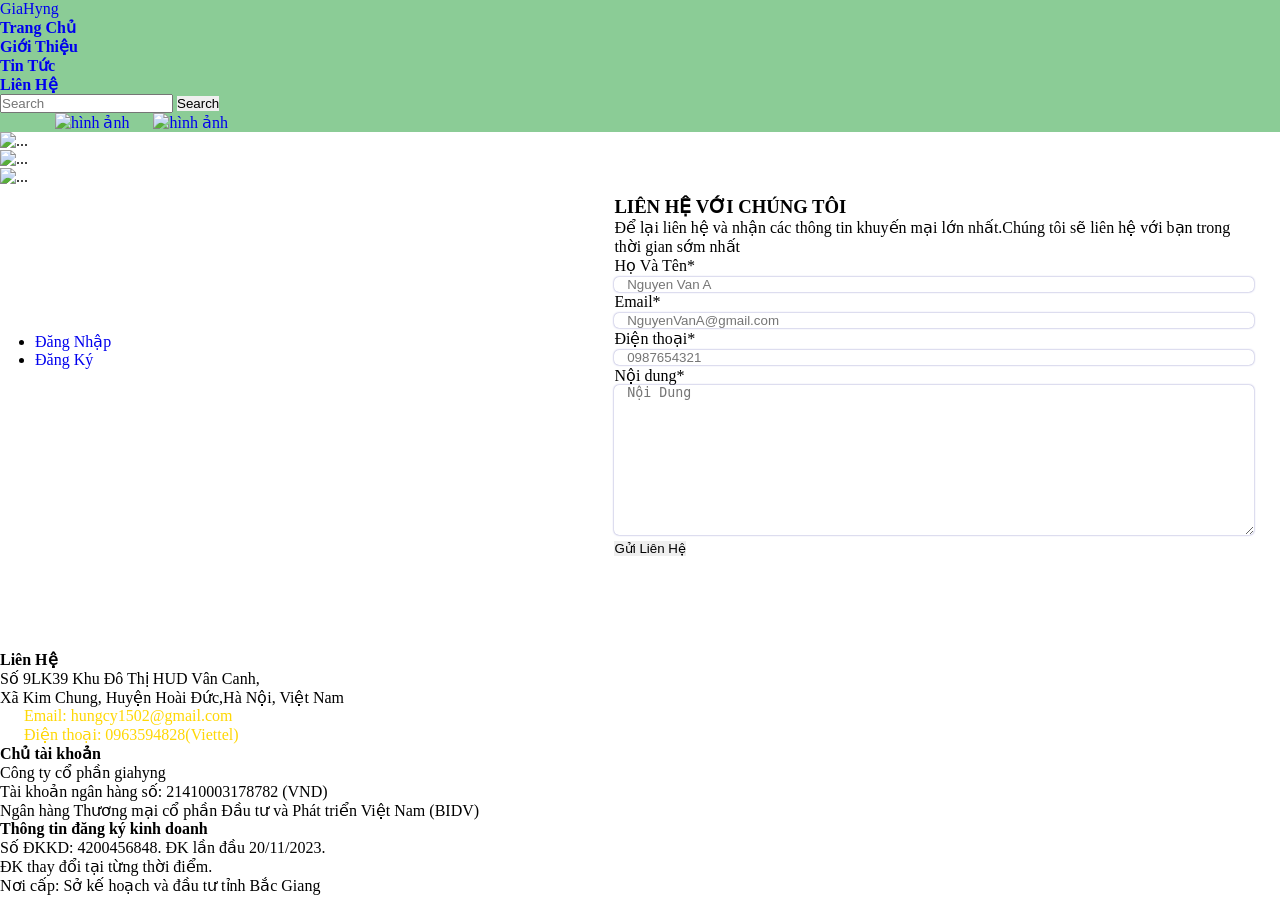
==== contact.html @ 60985d39 "upload" ====
<!DOCTYPE html>
<html lang="en">
<head>
    <meta charset="UTF-8">
    <meta name="viewport" content="width=device-width, initial-scale=1.0">
    <title>Liên Hệ</title>
    <link href="../../bootstrap-5.3.2-dist/bootstrap-5.3.2-dist/css/bootstrap.min.css" rel="stylesheet"
        integrity="sha384-T3c6CoIi6uLrA9TneNEoa7RxnatzjcDSCmG1MXxSR1GAsXEV/Dwwykc2MPK8M2HN" crossorigin="anonymous">
    <link rel="stylesheet" href="style.css">
</head>
<body>
    <header class="sticky-top">
        <nav class="navbar navbar-expand-lg">
            <div class="container">
                <a class="navbar-brand" href="#">GiaHyng</a>
                <button class="navbar-toggler" type="button" data-bs-toggle="collapse"
                    data-bs-target="#navbarSupportedContent" aria-controls="navbarSupportedContent"
                    aria-expanded="false" aria-label="Toggle navigation">
                    <span class="navbar-toggler-icon"></span>
                </button>
                <div class="collapse navbar-collapse" id="navbarSupportedContent">
                    <ul class="navbar-nav me-auto mb-2 mb-lg-0">
                        <li class="nav-item">
                            <a class="nav-link" href="../WEB106_PH46928_ASSMENT_GD2/index.html">Trang Chủ</a>
                        </li>
                        <li class="nav-item">
                            <a class="nav-link" href="#">Giới Thiệu</a>
                        </li>
                        <li class="nav-item">
                            <a class="nav-link" href="../WEB106_PH46928_ASSMENT_GD2/news.html
                            ">Tin Tức</a>
                        </li>
                        <li class="nav-item">
                            <a class="nav-link" href="contact.html">Liên Hệ</a>
                        </li>
                    </ul>
                    <form class="d-flex" role="search">
                        <input class="form-control me-2" type="search" placeholder="Search" aria-label="Search">
                        <button class="btn btn-outline-dark" type="submit">Search</button>
                    </form>
                    <div class="icon d-none d-lg-block">
                        <div class="dropdown">
                            <a class="" href="#" role="button" data-bs-toggle="dropdown" aria-expanded="false">
                                <img id="icon" src="../WEB106_PH46928_ASSMENT_GD2/image/dang-nhap.png" alt="hình ảnh">
                            </a>
                            <ul class="dropdown-menu">
                                <li><a class="dropdown-item" href="#">Đăng Nhập</a></li>
                                <li><a class="dropdown-item" href="#">Đăng Ký</a></li>
                            </ul>
                            <a href="#1"><img id="icon" src="../WEB106_PH46928_ASSMENT_GD2/image/luu.png"
                                    alt="hình ảnh"></a>
                        </div>
                    </div>
                </div>
            </div>
        </nav>
    </header>
    
        <div id="carouselExampleSlidesOnly" class="carousel slide" data-bs-ride="carousel">
            <div class="carousel-inner">
              <div class="carousel-item active">
                <img src="../WEB106_PH46928_ASSMENT_GD2/image/banner-news4.jpg" class="d-block w-100" alt="...">
              </div>
              <div class="carousel-item">
                <img src="../WEB106_PH46928_ASSMENT_GD2/image/banner-news5.jpg" class="d-block w-100" alt="...">
              </div>
              <div class="carousel-item">
                <img src="../WEB106_PH46928_ASSMENT_GD2/image/banner-news6.jpg" class="d-block w-100" alt="...">
              </div>
            </div>
          </div>
    </div>
    <div class="container">
        <div class="infor-contact">
        <div class="myhome-map mt-4">
            <iframe src="https://www.google.com/maps/embed?pb=!1m18!1m12!1m3!1d232.74263589169857!2d105.73329317491626!3d21.03739999776195!2m3!1f0!2f0!3f0!3m2!1i1024!2i768!4f13.1!3m3!1m2!1s0x313454605a84a939%3A0xe5d589fc0bc3591d!2zSFVEIFbDom4gQ2FuaCwgS2h1IGNodW5nIGPGsCBDVCBOdW1iZXIgT25lLCBWw6JuIENhbmgsIEhvw6BpIMSQ4bupYywgSMOgIE7hu5lpLCBWaWV0bmFt!5e0!3m2!1sen!2s!4v1701225757605!5m2!1sen!2s"width="100%" height="450" style="border:0;" allowfullscreen="" loading="lazy" referrerpolicy="no-referrer-when-downgrade"></iframe>
        </div>
        <div class="contact-with-me ms-md-4 my-4">
            <h3>LIÊN HỆ VỚI CHÚNG TÔI</h3>
            <p>Để lại liên hệ và nhận các thông tin khuyến mại lớn nhất.Chúng tôi sẽ liên hệ với bạn trong thời gian sớm nhất</p>
            <form action="">
                <label for="name" >Họ Và Tên*</label>
                <br>
                <input type="text" name="name" id="input" placeholder="Nguyen Van A" required>
                <br>
                <label for="name">Email*</label>
                <br>
                <input type="email" name="email" id="input" placeholder="NguyenVanA@gmail.com" required>
                <br>
                <label for="phone">Điện thoại*</label>
                <br>
                <input type="tel" name="phone" id="input" placeholder="0987654321" required>
                <br>
                <label for="name">Nội dung*</label>
                <br>
                <textarea name="messenger" id="content-contect" cols="30" rows="10" placeholder="Nội Dung" required></textarea>
                <br>
                <button type="submit" class="btn btn-primary">Gửi Liên Hệ</button>
            </form>
        </div>
    </div>
</div>
    <footer>
        <div class="bg-dark">
            <div class="row footer-content text-white p-3">
                <div class="col-md-4">
                    <h4>Liên Hệ</h4>
                    <p>Số 9LK39 Khu Đô Thị HUD Vân Canh,<br>Xã Kim Chung, Huyện Hoài Đức,Hà Nội, Việt Nam</p>
                    <div class="email">
                        <img id="icon" src="../WEB106_PH46928_ASSMENT_GD2/image/mail.svg" alt="">
                        <span>Email: <a href="mailto:hungcy1502@gmail.com">hungcy1502@gmail.com</a></span>
                    </div>
                    <div class="tel my-3">
                        <img src="../WEB106_PH46928_ASSMENT_GD2/image/phone.svg" alt="" id="icon">
                        <span>Điện thoại: <a href="tel:0963594828">0963594828(Viettel)</a></span>
                    </div>

                </div>
                <div class="col-md-4">
                    <h4>Chủ tài khoản</h4>
                    <p>Công ty cổ phần giahyng</p>
                    <p>Tài khoản ngân hàng số: 21410003178782 (VND)</p>
                    <p>Ngân hàng Thương mại cổ phần Đầu tư và Phát triển Việt Nam (BIDV)</p>
                </div>
                <div class="col-md-4">
                    <h4>Thông tin đăng ký kinh doanh</h4>
                    <p>Số ĐKKD: 4200456848. ĐK lần đầu 20/11/2023.</p>
                    <p>ĐK thay đổi tại từng thời điểm.</p>
                    <p>Nơi cấp: Sở kế hoạch và đầu tư tỉnh Bắc Giang</p>
                </div>
            </div>
        </div>

    </footer>
</body>
<script src="../../bootstrap-5.3.2-dist/bootstrap-5.3.2-dist/js/bootstrap.bundle.min.js"
        integrity="sha384-C6RzsynM9kWDrMNeT87bh95OGNyZPhcTNXj1NW7RuBCsyN/o0jlpcV8Qyq46cDfL"
        crossorigin="anonymous"></script>
</html>
---- style.css ----
*{
    margin: 0;
    padding: 0;
    box-sizing: border-box;
}
a{
    text-decoration: none;
}
.navbar{
    background-color: #8BCC96;
}
.nav-link{
    font-weight: 600;
}
.icon{
    margin-left: 35px;
}
#icon{
    width: 30px;
    margin-left: 20px;
}
.dropdown-menu {
    position: absolute;
    margin-top: 200px;
}

.container .slogan p{
    font-size: 2.2vw;
    color: #796c6c;
}
.container .slogan h2 {
    font-size: 2.5vw;
    margin: 1vw 5vw;
}
.product{
    display: flex;
    flex-wrap: wrap;
    overflow: hidden;
    justify-content: space-between;
}
.card-img{
    width: 100%;
    height: 63%;
    position: relative;
    overflow: hidden;
}
.shadow{
    position: absolute;
    width: 100%;
    height: 100%;
    top: 100%;
    background:rgba(26, 25, 25, 0.8);
}
.cards{
    position: relative;
    object-fit: cover;
    border-radius: 10px;
    height: 320px;
    margin-bottom: 30px;
    overflow: hidden;
    box-shadow: 3px 3px rgba(0,0,0,.075);
    border: 1px solid #dddfe2;
    cursor: pointer;
}
.view-all{
    position: absolute;
    width: 100%;
    height: 100%;
    display: none;
   
}
.view-all a{
    color: aliceblue;
    text-decoration: none;
}
.card-body{
    height: 26%;
    padding: 5px;
}

.cards img{
   width: 100%;
   height: 200px;
}
.tel,.email,footer a{
    color: #FFD705;
}
.next-page a{
    outline: none;
    color: black;
    border-radius: 5px;
    box-shadow: 4px 4px rgb(194, 181, 241);
    background-color: #f0f2f6;
    font-weight: 600;
    width: 40px;
}
.next-page{
    width: 150px;
    height: 50px;
    margin-bottom: 1vw;
   
}
footer{
    clear: both;
}
.cards:hover{
    .shadow{
        top: 0;
        transition: all 0.5s ease;
    }
    .view-all{
        display: flex;
        justify-content: center;
        align-items: center;
    }
}
.next-page a:hover{
    background-color: black;
    color: white;
    box-shadow: 3px 3px rgb(203, 193, 193);
}



/* news */
.ctn-news{
    display: flex;
    flex-wrap: wrap;
}
.banner{
    width: 100%;
}
.news{
    overflow: hidden;
}

.news:hover {
    background-color: #8BCC96;
}
.travel-exp{
    display: flex;
    flex-wrap: wrap;
    justify-content: space-between;
}
.travel-img_exp{
    width: 30%;
    position: relative;
    cursor: pointer;
    overflow: hidden;
}
.travel-img_exp img{
    width: 100%;
    object-fit: cover;
}



.view-news{
    display: none;
    font-size: 15px;
}
button{
    box-shadow: none;
    border:none;
}
.date{
    font-size: 12px;
}


.shadow-news-3{
    position: absolute;
    background: linear-gradient(to top , rgba(25, 24, 24, 0.5) 50% , rgba(18, 17, 17, 0.9) 30% ,rgba(53, 52, 52, 0.2),
    rgba(8, 8, 8, 0.2) 30%);
    width: 100%;
    height: 100%;
    display: none;
}
.infor {
    justify-content: center;
    color: white;
}
.infor a{
    color: black;
}

.news img{
    width: 100%;
    height: 100%;
    object-fit: cover;
}



/* CONTACT */
.infor-contact{
    margin-top: 10px;
    display: flex;
    flex-wrap: wrap;
}
.myhome-map{
    width: 100%;
}
.contact-with-me{
    width: 100%;
}
#input,#content-contect{
    width: 100%;
    border-radius: 5px;
    outline: none;
    border: none;       
    box-shadow: 0 0 2px rgb(127, 127, 192);
    padding-left: 1vw;
}
#content-contect{
    height: 100px;
}


@media screen and (min-width: 1023px){
    .travel-img_exp:hover{
        .shadow-news-3{
            background: linear-gradient(to top , rgba(25, 24, 24, 0.8) 100% , rgba(18, 17, 17, 0.9) 30% ,rgba(53, 52, 52, 0.2),
            rgba(8, 8, 8, 0.2) 30%);
        }
        .infor {
            width: 90%;
            top: 10%;
            left: 5%;
        }
        .date{
            display: none;
        }
        .view-news{
            display: block;
        }
    }
    .cards{
        width: 22% ;
    }
    .product{
        flex-direction: row;
    }    
    .banner{
        width: 60%;
    }
    .data-new{
        width: 40%;
        font-size: 15px;
        
    }


    .travel-img_exp{
        width: 30%;
        
    }
    .shadow-news-3{
        display: block;
    }
    .infor {
        width: 90%;
        position: absolute;
        top: 55%;
        left: 5%;
    }
    .infor a{
        color: white;
    }
    .myhome-map{
        width: 45%;
    }
    .contact-with-me{
        width: 50%;
        margin-left: 3vw;
    }
    #content-contect{
        height: 150px;
    }
}
@media screen and (min-width: 768px) and (max-width:1023px){
    .cards{
        width: 29%;
    }
    .travel-img_exp{
        width: 45%;
    }
    .myhome-map{
        width: 45%;
    }
    .contact-with-me{
        width: 50%;
        margin-left: 3vw;
    }
    #content-contect{
        height: 150px;
    }
}
@media screen and (min-width: 480px) and (max-width : 768px){
    .product{
        flex-direction: row;
    }    
    .cards{
        width: 45%;
    }
    .data-new{
        display: flex;
        flex-wrap: wrap;
    }
    .news{
        width: 46%;
    }
    .travel-img_exp{
        width: 45%;
    }
    
}
@media screen and (max-width:480px){
    .product{
        flex-direction: row;
    }    
    .cards{
        width: 100%;
    }
    .data-new{
        display: flex;
        flex-wrap: wrap;
        max-width: 100%;
    }
    .news{
        width: 100%;
    }
    .travel-img_exp{
        width: 100%;
    }
    
}
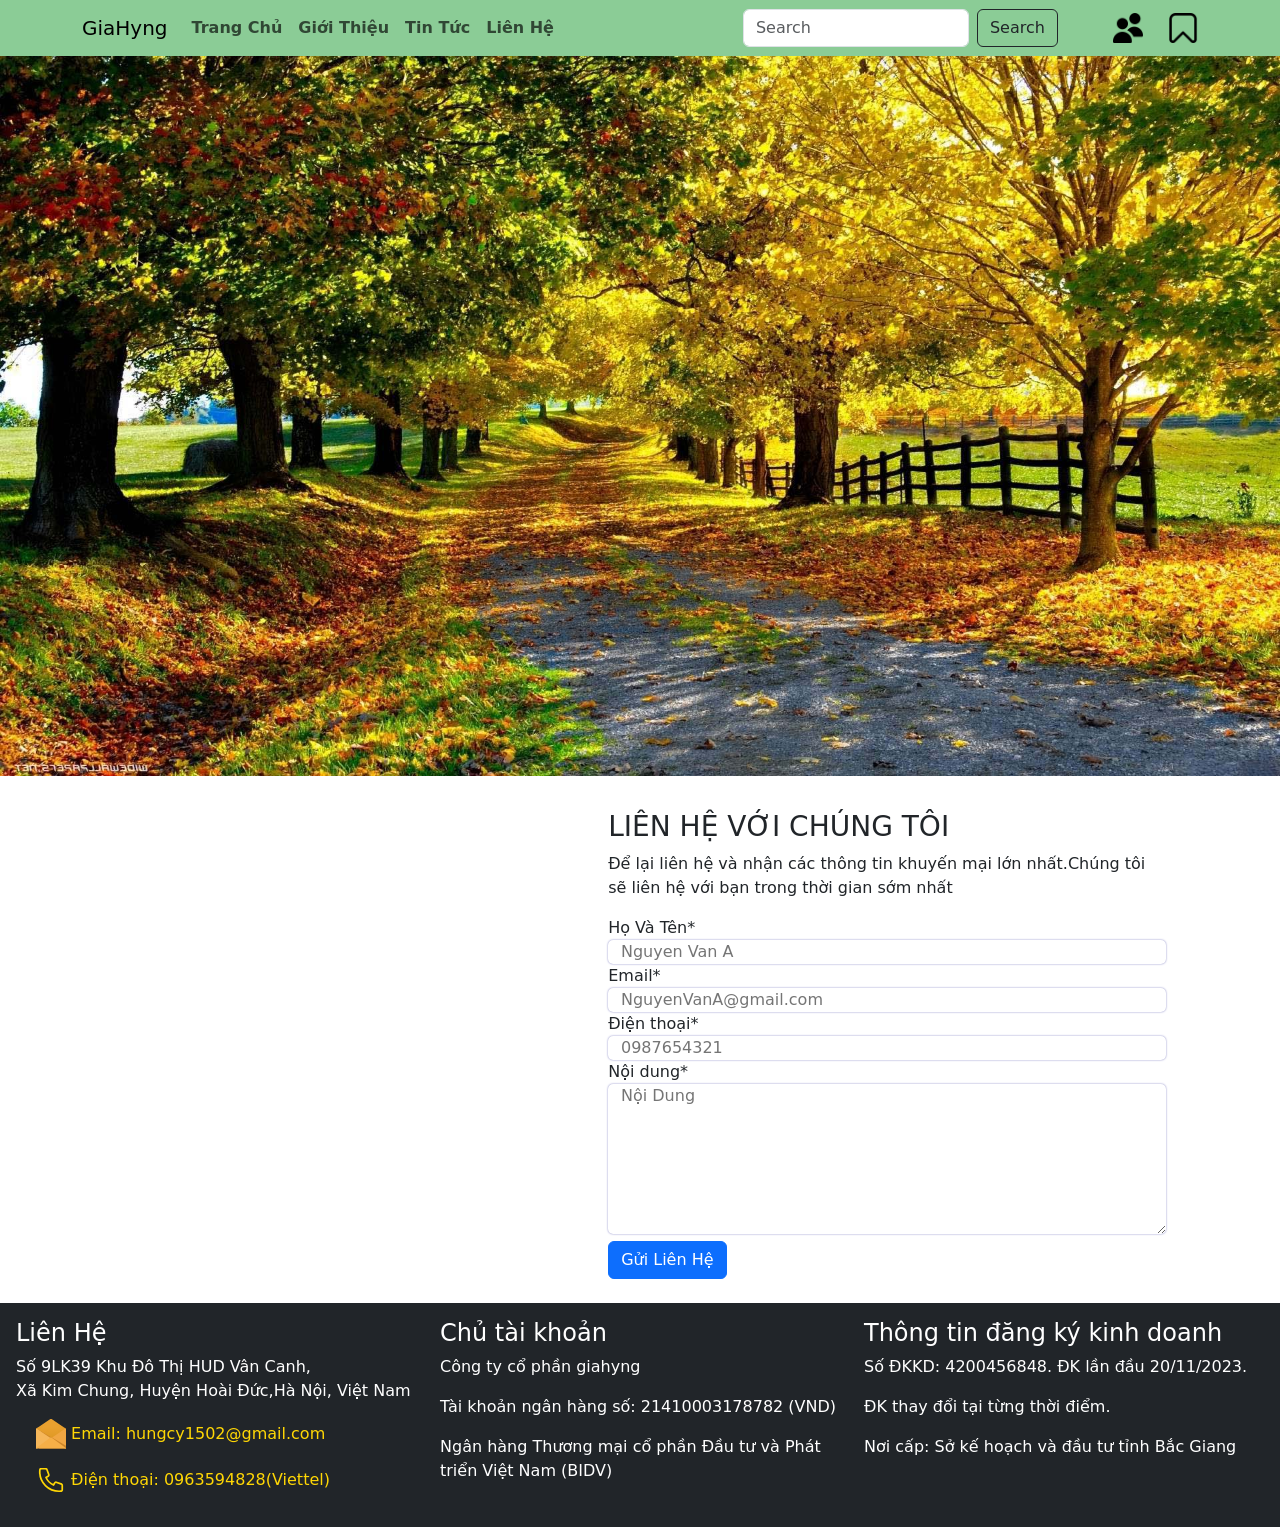
==== commit dcaa33c3: "change" ====
--- a/contact.html
+++ b/contact.html
@@ -1,5 +1,6 @@
 <!DOCTYPE html>
 <html lang="en">
+
 <head>
     <meta charset="UTF-8">
     <meta name="viewport" content="width=device-width, initial-scale=1.0">
@@ -8,6 +9,7 @@
         integrity="sha384-T3c6CoIi6uLrA9TneNEoa7RxnatzjcDSCmG1MXxSR1GAsXEV/Dwwykc2MPK8M2HN" crossorigin="anonymous">
     <link rel="stylesheet" href="style.css">
 </head>
+
 <body>
     <header class="sticky-top">
         <nav class="navbar navbar-expand-lg">
@@ -21,13 +23,13 @@
                 <div class="collapse navbar-collapse" id="navbarSupportedContent">
                     <ul class="navbar-nav me-auto mb-2 mb-lg-0">
                         <li class="nav-item">
-                            <a class="nav-link" href="../WEB106_PH46928_ASSMENT_GD2/index.html">Trang Chủ</a>
+                            <a class="nav-link" href="index.html">Trang Chủ</a>
                         </li>
                         <li class="nav-item">
                             <a class="nav-link" href="#">Giới Thiệu</a>
                         </li>
                         <li class="nav-item">
-                            <a class="nav-link" href="../WEB106_PH46928_ASSMENT_GD2/news.html
+                            <a class="nav-link" href="news.html
                             ">Tin Tức</a>
                         </li>
                         <li class="nav-item">
@@ -41,65 +43,69 @@
                     <div class="icon d-none d-lg-block">
                         <div class="dropdown">
                             <a class="" href="#" role="button" data-bs-toggle="dropdown" aria-expanded="false">
-                                <img id="icon" src="../WEB106_PH46928_ASSMENT_GD2/image/dang-nhap.png" alt="hình ảnh">
+                                <img id="icon" src="image/dang-nhap.png" alt="hình ảnh">
                             </a>
                             <ul class="dropdown-menu">
                                 <li><a class="dropdown-item" href="#">Đăng Nhập</a></li>
                                 <li><a class="dropdown-item" href="#">Đăng Ký</a></li>
                             </ul>
-                            <a href="#1"><img id="icon" src="../WEB106_PH46928_ASSMENT_GD2/image/luu.png"
-                                    alt="hình ảnh"></a>
+                            <a href="#1"><img id="icon" src="image/luu.png" alt="hình ảnh"></a>
                         </div>
                     </div>
                 </div>
             </div>
         </nav>
     </header>
-    
-        <div id="carouselExampleSlidesOnly" class="carousel slide" data-bs-ride="carousel">
-            <div class="carousel-inner">
-              <div class="carousel-item active">
-                <img src="../WEB106_PH46928_ASSMENT_GD2/image/banner-news4.jpg" class="d-block w-100" alt="...">
-              </div>
-              <div class="carousel-item">
-                <img src="../WEB106_PH46928_ASSMENT_GD2/image/banner-news5.jpg" class="d-block w-100" alt="...">
-              </div>
-              <div class="carousel-item">
-                <img src="../WEB106_PH46928_ASSMENT_GD2/image/banner-news6.jpg" class="d-block w-100" alt="...">
-              </div>
+
+    <div id="carouselExampleSlidesOnly" class="carousel slide" data-bs-ride="carousel">
+        <div class="carousel-inner">
+            <div class="carousel-item active">
+                <img src="image/banner-news4.jpg" class="d-block w-100" alt="...">
             </div>
-          </div>
+            <div class="carousel-item">
+                <img src="image/banner-news5.jpg" class="d-block w-100" alt="...">
+            </div>
+            <div class="carousel-item">
+                <img src="image/banner-news6.jpg" class="d-block w-100" alt="...">
+            </div>
+        </div>
+    </div>
     </div>
     <div class="container">
         <div class="infor-contact">
-        <div class="myhome-map mt-4">
-            <iframe src="https://www.google.com/maps/embed?pb=!1m18!1m12!1m3!1d232.74263589169857!2d105.73329317491626!3d21.03739999776195!2m3!1f0!2f0!3f0!3m2!1i1024!2i768!4f13.1!3m3!1m2!1s0x313454605a84a939%3A0xe5d589fc0bc3591d!2zSFVEIFbDom4gQ2FuaCwgS2h1IGNodW5nIGPGsCBDVCBOdW1iZXIgT25lLCBWw6JuIENhbmgsIEhvw6BpIMSQ4bupYywgSMOgIE7hu5lpLCBWaWV0bmFt!5e0!3m2!1sen!2s!4v1701225757605!5m2!1sen!2s"width="100%" height="450" style="border:0;" allowfullscreen="" loading="lazy" referrerpolicy="no-referrer-when-downgrade"></iframe>
-        </div>
-        <div class="contact-with-me ms-md-4 my-4">
-            <h3>LIÊN HỆ VỚI CHÚNG TÔI</h3>
-            <p>Để lại liên hệ và nhận các thông tin khuyến mại lớn nhất.Chúng tôi sẽ liên hệ với bạn trong thời gian sớm nhất</p>
-            <form action="">
-                <label for="name" >Họ Và Tên*</label>
-                <br>
-                <input type="text" name="name" id="input" placeholder="Nguyen Van A" required>
-                <br>
-                <label for="name">Email*</label>
-                <br>
-                <input type="email" name="email" id="input" placeholder="NguyenVanA@gmail.com" required>
-                <br>
-                <label for="phone">Điện thoại*</label>
-                <br>
-                <input type="tel" name="phone" id="input" placeholder="0987654321" required>
-                <br>
-                <label for="name">Nội dung*</label>
-                <br>
-                <textarea name="messenger" id="content-contect" cols="30" rows="10" placeholder="Nội Dung" required></textarea>
-                <br>
-                <button type="submit" class="btn btn-primary">Gửi Liên Hệ</button>
-            </form>
+            <div class="myhome-map mt-4">
+                <iframe
+                    src="https://www.google.com/maps/embed?pb=!1m18!1m12!1m3!1d232.74263589169857!2d105.73329317491626!3d21.03739999776195!2m3!1f0!2f0!3f0!3m2!1i1024!2i768!4f13.1!3m3!1m2!1s0x313454605a84a939%3A0xe5d589fc0bc3591d!2zSFVEIFbDom4gQ2FuaCwgS2h1IGNodW5nIGPGsCBDVCBOdW1iZXIgT25lLCBWw6JuIENhbmgsIEhvw6BpIMSQ4bupYywgSMOgIE7hu5lpLCBWaWV0bmFt!5e0!3m2!1sen!2s!4v1701225757605!5m2!1sen!2s"
+                    width="100%" height="450" style="border:0;" allowfullscreen="" loading="lazy"
+                    referrerpolicy="no-referrer-when-downgrade"></iframe>
+            </div>
+            <div class="contact-with-me ms-md-4 my-4">
+                <h3>LIÊN HỆ VỚI CHÚNG TÔI</h3>
+                <p>Để lại liên hệ và nhận các thông tin khuyến mại lớn nhất.Chúng tôi sẽ liên hệ với bạn trong thời gian
+                    sớm nhất</p>
+                <form action="">
+                    <label for="name">Họ Và Tên*</label>
+                    <br>
+                    <input type="text" name="name" id="input" placeholder="Nguyen Van A" required>
+                    <br>
+                    <label for="name">Email*</label>
+                    <br>
+                    <input type="email" name="email" id="input" placeholder="NguyenVanA@gmail.com" required>
+                    <br>
+                    <label for="phone">Điện thoại*</label>
+                    <br>
+                    <input type="tel" name="phone" id="input" placeholder="0987654321" required>
+                    <br>
+                    <label for="name">Nội dung*</label>
+                    <br>
+                    <textarea name="messenger" id="content-contect" cols="30" rows="10" placeholder="Nội Dung"
+                        required></textarea>
+                    <br>
+                    <button type="submit" class="btn btn-primary">Gửi Liên Hệ</button>
+                </form>
+            </div>
         </div>
     </div>
-</div>
     <footer>
         <div class="bg-dark">
             <div class="row footer-content text-white p-3">
@@ -107,11 +113,11 @@
                     <h4>Liên Hệ</h4>
                     <p>Số 9LK39 Khu Đô Thị HUD Vân Canh,<br>Xã Kim Chung, Huyện Hoài Đức,Hà Nội, Việt Nam</p>
                     <div class="email">
-                        <img id="icon" src="../WEB106_PH46928_ASSMENT_GD2/image/mail.svg" alt="">
+                        <img id="icon" src="image/mail.svg" alt="">
                         <span>Email: <a href="mailto:hungcy1502@gmail.com">hungcy1502@gmail.com</a></span>
                     </div>
                     <div class="tel my-3">
-                        <img src="../WEB106_PH46928_ASSMENT_GD2/image/phone.svg" alt="" id="icon">
+                        <img src="image/phone.svg" alt="" id="icon">
                         <span>Điện thoại: <a href="tel:0963594828">0963594828(Viettel)</a></span>
                     </div>
 
@@ -134,6 +140,7 @@
     </footer>
 </body>
 <script src="../../bootstrap-5.3.2-dist/bootstrap-5.3.2-dist/js/bootstrap.bundle.min.js"
-        integrity="sha384-C6RzsynM9kWDrMNeT87bh95OGNyZPhcTNXj1NW7RuBCsyN/o0jlpcV8Qyq46cDfL"
-        crossorigin="anonymous"></script>
+    integrity="sha384-C6RzsynM9kWDrMNeT87bh95OGNyZPhcTNXj1NW7RuBCsyN/o0jlpcV8Qyq46cDfL"
+    crossorigin="anonymous"></script>
+
 </html>
